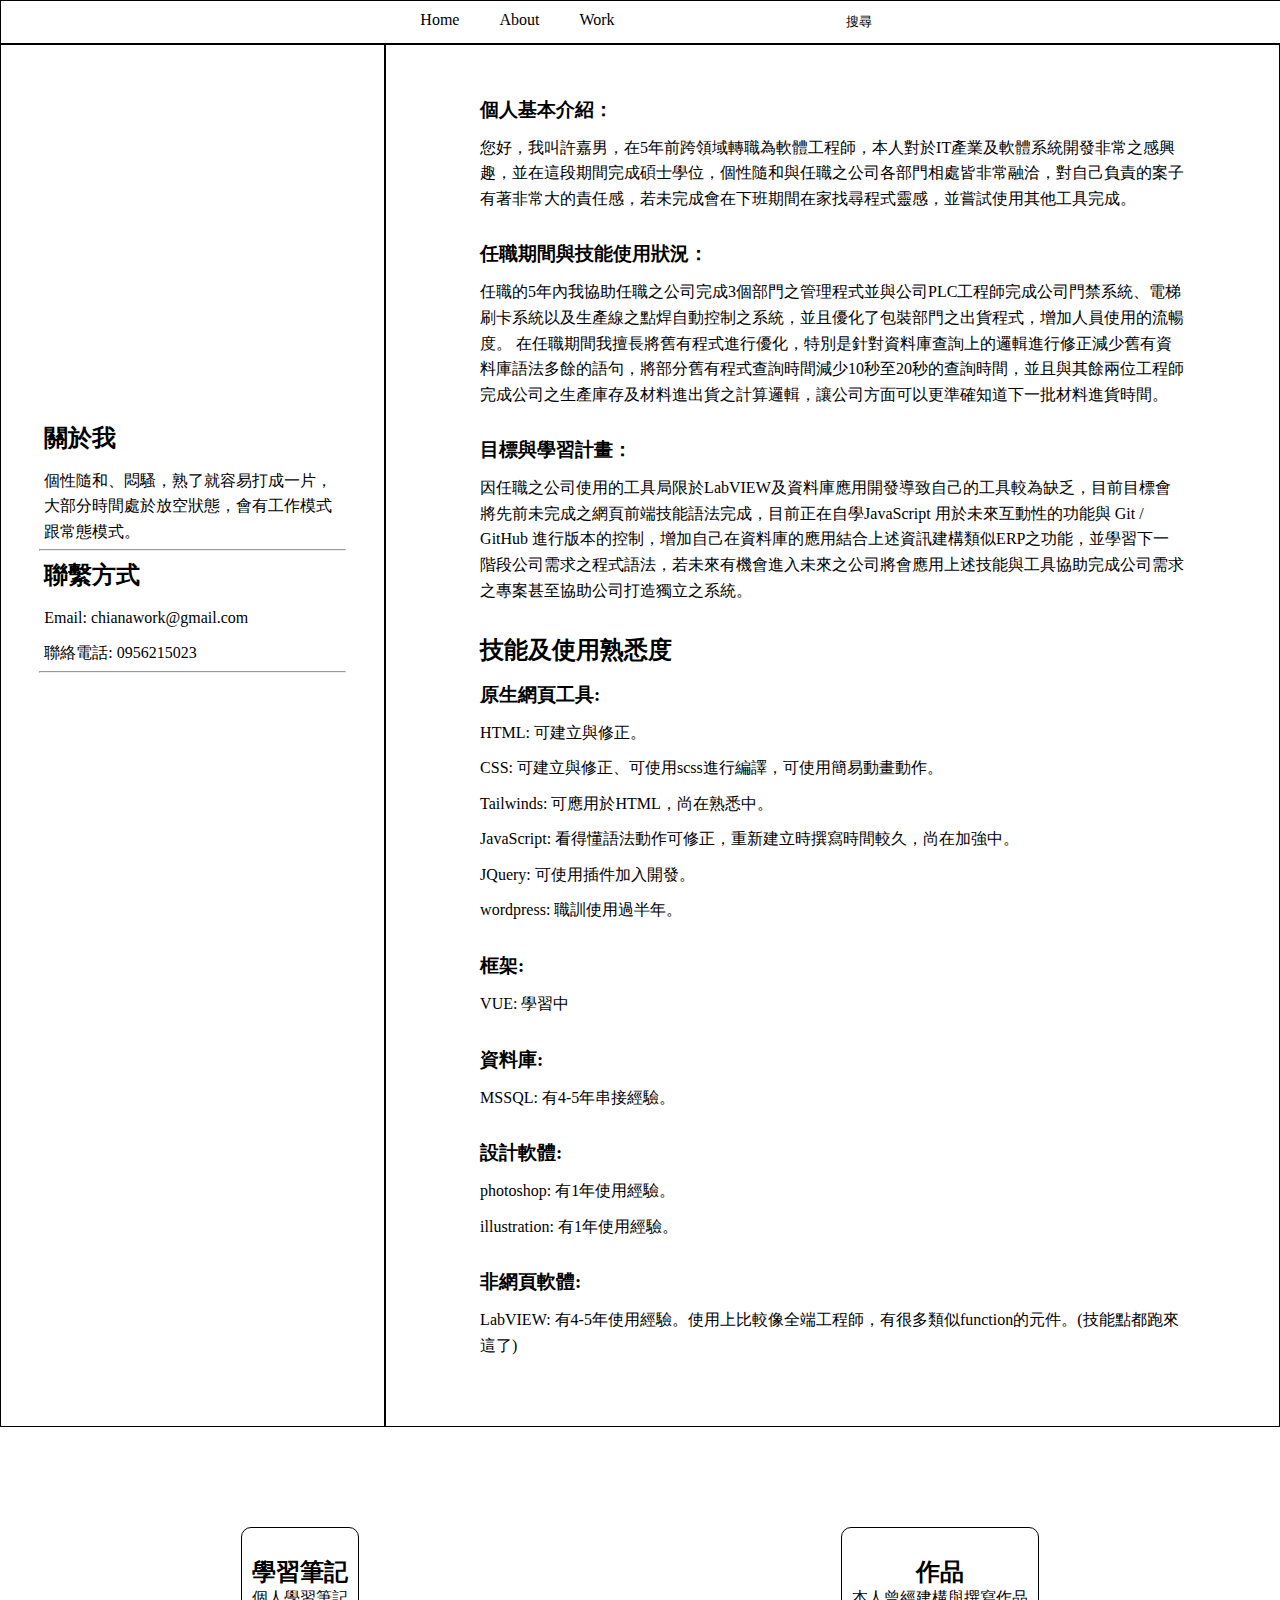
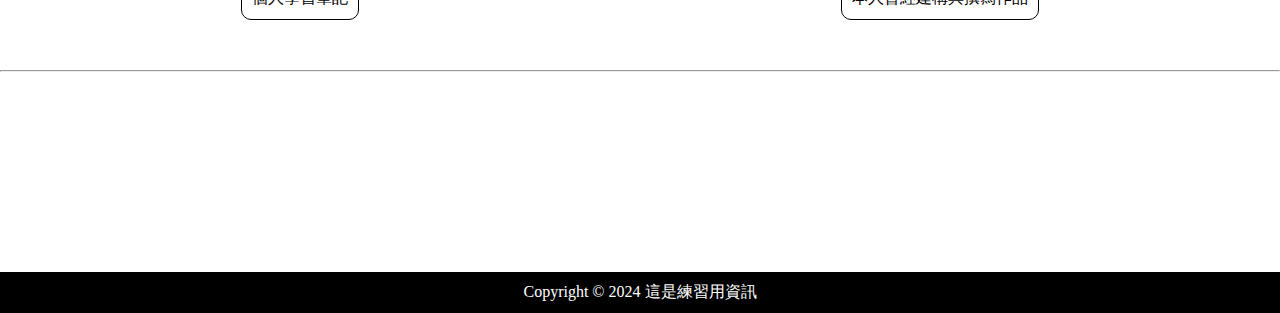
==== index.html @ d89ff800 "Add files via upload" ====
<!DOCTYPE html>
<html lang="en">
<head>
    <meta charset="UTF-8">
    <meta name="viewport" content="width=device-width, initial-scale=1.0">
    <title>myself</title>
    <link rel="stylesheet" href="/CSS/nav.css">
    <link rel="stylesheet" href="/CSS/style.css">
    <link rel="stylesheet" href="/CSS/footer.css">
</head>
<body>
    <div class="main-header">
    <nav>
        <ul>
            <li><a href="index.html">Home</a></li>
            <li><a href="index.html">About</a></li>
            <li><a href="work.html">Work</a></li>
        </ul>
    </nav>
    <from class="header-search">
        <input type="search" name="" id="">
        <button>搜尋</button>
      </from>
    </div>
    <!-- about -->
    <div class="main-about">
        <div class="container-about">
            <div class="about-img">
                <div class="img"></div>
            </div>
            <div class="about-text">
            <h2>關於我</h2>
            <p>個性隨和、悶騷，熟了就容易打成一片，大部分時間處於放空狀態，會有工作模式跟常態模式。</p>
            <hr>
            <h2>聯繫方式</h2>
            <p>Email: chianawork@gmail.com</p>
            <p>聯絡電話: 0956215023</p>
           
            <hr>
            </div>
        </div>
        <div class="skill-about">
            <div class="about-text">
                <!--  -->
                    <h3>個人基本介紹：</h3>
                    <p>您好，我叫許嘉男，在5年前跨領域轉職為軟體工程師，本人對於IT產業及軟體系統開發非常之感興趣，並在這段期間完成碩士學位，個性隨和與任職之公司各部門相處皆非常融洽，對自己負責的案子有著非常大的責任感，若未完成會在下班期間在家找尋程式靈感，並嘗試使用其他工具完成。
                    </p>    
                    <br>
                    <h3>任職期間與技能使用狀況：</h3>
                        
                    <p>任職的5年內我協助任職之公司完成3個部門之管理程式並與公司PLC工程師完成公司門禁系統、電梯刷卡系統以及生產線之點焊自動控制之系統，並且優化了包裝部門之出貨程式，增加人員使用的流暢度。
                        在任職期間我擅長將舊有程式進行優化，特別是針對資料庫查詢上的邏輯進行修正減少舊有資料庫語法多餘的語句，將部分舊有程式查詢時間減少10秒至20秒的查詢時間，並且與其餘兩位工程師完成公司之生產庫存及材料進出貨之計算邏輯，讓公司方面可以更準確知道下一批材料進貨時間。
                    </p>
                    <br>        
                    <h3>目標與學習計畫：</h3>
                    <p>
                    因任職之公司使用的工具局限於LabVIEW及資料庫應用開發導致自己的工具較為缺乏，目前目標會將先前未完成之網頁前端技能語法完成，目前正在自學JavaScript 用於未來互動性的功能與 Git / GitHub 進行版本的控制，增加自己在資料庫的應用結合上述資訊建構類似ERP之功能，並學習下一階段公司需求之程式語法，若未來有機會進入未來之公司將會應用上述技能與工具協助完成公司需求之專案甚至協助公司打造獨立之系統。
                    </p>
                    <!--  -->
                    <br>
                    <h2>技能及使用熟悉度</h2>
                    <h3>原生網頁工具:</h3>
                    <ul>
                        <li>HTML: 可建立與修正。</li>
                        <li>CSS: 可建立與修正、可使用scss進行編譯，可使用簡易動畫動作。</li>
                        <li>Tailwinds: 可應用於HTML，尚在熟悉中。</li>
                        <li>JavaScript: 看得懂語法動作可修正，重新建立時撰寫時間較久，尚在加強中。</li>
                        <li>JQuery: 可使用插件加入開發。</li>
                        <li>wordpress: 職訓使用過半年。</li>
                    </ul>
                    <br>
                    <h3>框架:</h3>
                    <ul>
                    <li>VUE: 學習中</li>
                    </ul>
                    <br>
                    <h3>資料庫:</h3>
                    <ul>
                    <li>MSSQL: 有4-5年串接經驗。</li>
                    </ul>
                    <br>
                    <h3>設計軟體:</h3>
                    <ul>
                    <li>photoshop: 有1年使用經驗。</li>
                    <li>illustration: 有1年使用經驗。</li>
                    </ul>
                    <br>
                    <h3>非網頁軟體:</h3>
                    <ul>
                    <li>LabVIEW: 有4-5年使用經驗。使用上比較像全端工程師，有很多類似function的元件。(技能點都跑來這了)</li>
                    </ul>
                    <br>
                </div>
            </div>
        </div>
    </div>


    <div class="main-work">
        
        <div class="work-wrap">
            <div class="work-item1" onclick="location.href='index.html';">
                <div class="work-img">
                    <img src="https://picsum.photos/400/400?random=13" alt="">
                </div>
                <div class="work-text">
                    <h2>學習筆記</h2>
                    <p>個人學習筆記</p>
                </div>
            </div>
            <div class="work-item2" onclick="location.href='work.html';">
                <div class="work-img">
                    <img src="https://picsum.photos/400/400?random=11" alt="">
                </div>
                <div class="work-text">
                    <h2>作品</h2>
                    <p>本人曾經建構與撰寫作品</p>
                </div>
            </div>
            
        </div>
        
    </div>

    <hr>
    <!-- footer -->
    <div class="main-footer">
        <!-- <div class="container-footer">
          <div class="footer-item">
            <h3>這是頁尾小標題1</h4>
            <nav>
              <a href="#">小標內容1</a>
            </nav>
          </div>
        </div> -->
        <div class="conpyright">
           Copyright &copy; 2024
            這是練習用資訊
        </div>
      </div>
</body>
</html>
---- CSS/nav.css ----
@charset "UTF-8";
* {
  padding: 0;
  margin: 0;
  list-style: none;
}

body {
  font-family: 微軟正黑體;
  overflow: auto;
  min-width: 1200px;
}

.main-header {
  width: 100%;
  border: solid 1px #000;
  display: flex;
  vertical-align: middle;
  justify-content: center;
  padding: 0px;
  margin: 0px;
}
.main-header ul {
  display: flex;
  margin: 0px;
  padding: 10px;
}
.main-header nav a {
  padding: 11px 20px;
  margin: 0px;
  text-decoration: none;
  color: #000;
}
.main-header nav a:hover {
  background: #000;
  color: #fff;
  transition: 0.5s;
}

.header-search {
  padding: 0px;
  margin: 0px;
}
.header-search input {
  padding: 0px;
  margin: 0px;
  border: none;
}
.header-search input:focus {
  outline: none;
}
.header-search button {
  padding: 12px 20px;
  margin: 0px;
  border: none;
  background-color: #fff;
}
.header-search button:hover {
  background: #000;
  color: #fff;
  transition: 0.5s;
}/*# sourceMappingURL=nav.css.map */
---- CSS/style.css ----
.main-about {
  background-color: rgb(255, 255, 255);
  height: auto;
  padding: 0 0 50px 0;
  display: flex;
}
.main-about .container-about, .main-about .skill-about {
  margin: 10px;
}
.main-about .container-about {
  border: solid 1px black;
  background-color: #ffffff;
  width: 30%;
  margin: 0 auto;
}
.main-about .container-about .about-img {
  padding: 50px 0px 0px 0px;
}
.main-about .container-about .about-img .img {
  border-radius: 10%;
  margin: 0 auto;
  width: 300px;
  height: 300px;
  background-size: cover;
  background-image: url(https://picsum.photos/400/400?random=10);
}
.main-about .skill-about {
  width: 70%;
  margin: 0 auto;
  border: solid 1px black;
}
.main-about .about-text {
  padding: 5% 10%;
  font-weight: 500;
}
.main-about .about-text h2, .main-about .about-text h3, .main-about .about-text p, .main-about .about-text li {
  padding: 5px;
  line-height: 1.6;
}

.main-work {
  height: auto;
  width: 100%;
}
.main-work .work-wrap {
  display: flex;
  padding: 50px 0 50px 0;
}
.main-work .work-wrap .work-item1, .main-work .work-wrap .work-item2 {
  border: solid 1px #000;
  margin: 0 auto;
  border-radius: 10px;
  text-align: center;
}
.main-work .work-wrap .work-item1 img, .main-work .work-wrap .work-item2 img {
  border-radius: 10px 10px 0 0;
}
.main-work .work-wrap .work-item1 .work-text, .main-work .work-wrap .work-item2 .work-text {
  padding: 10px;
}
.main-work .work-wrap .work-item1:hover, .main-work .work-wrap .work-item2:hover {
  background-color: #000;
  color: #fff;
  transition: 0.5s;
  cursor: pointer;
  border: solid 0.5px #fff;
  box-shadow: 0 10px 30px rgba(88, 88, 88, 0.5);
}
.main-work .work-wrap .work-item1:hover h4, .main-work .work-wrap .work-item1:hover p, .main-work .work-wrap .work-item2:hover h4, .main-work .work-wrap .work-item2:hover p {
  font-weight: bold;
}/*# sourceMappingURL=style.css.map */
---- CSS/footer.css ----
.main-footer {
  width: 100%;
  padding: 50px 0 0;
  background-color: rgb(255, 255, 255);
}
.main-footer .container-footer {
  display: flex;
  margin: auto;
}
.main-footer .container-footer .footer-item {
  width: 0;
  margin: 0 20px;
  flex-grow: 1;
}
.main-footer .container-footer .footer-item h4 {
  font-size: 24px;
  color: #fff;
  border-bottom: 1px dotted #fff;
  margin-bottom: 0.5em;
  padding-bottom: 0.5em;
}
.main-footer .container-footer .footer-item nav {
  display: flex;
  flex-direction: column;
}

.conpyright {
  width: 100%;
  text-align: center;
  margin: 150px 0 0;
  padding: 10px 0;
  background-color: #000000;
  color: #ffffff;
}/*# sourceMappingURL=footer.css.map */
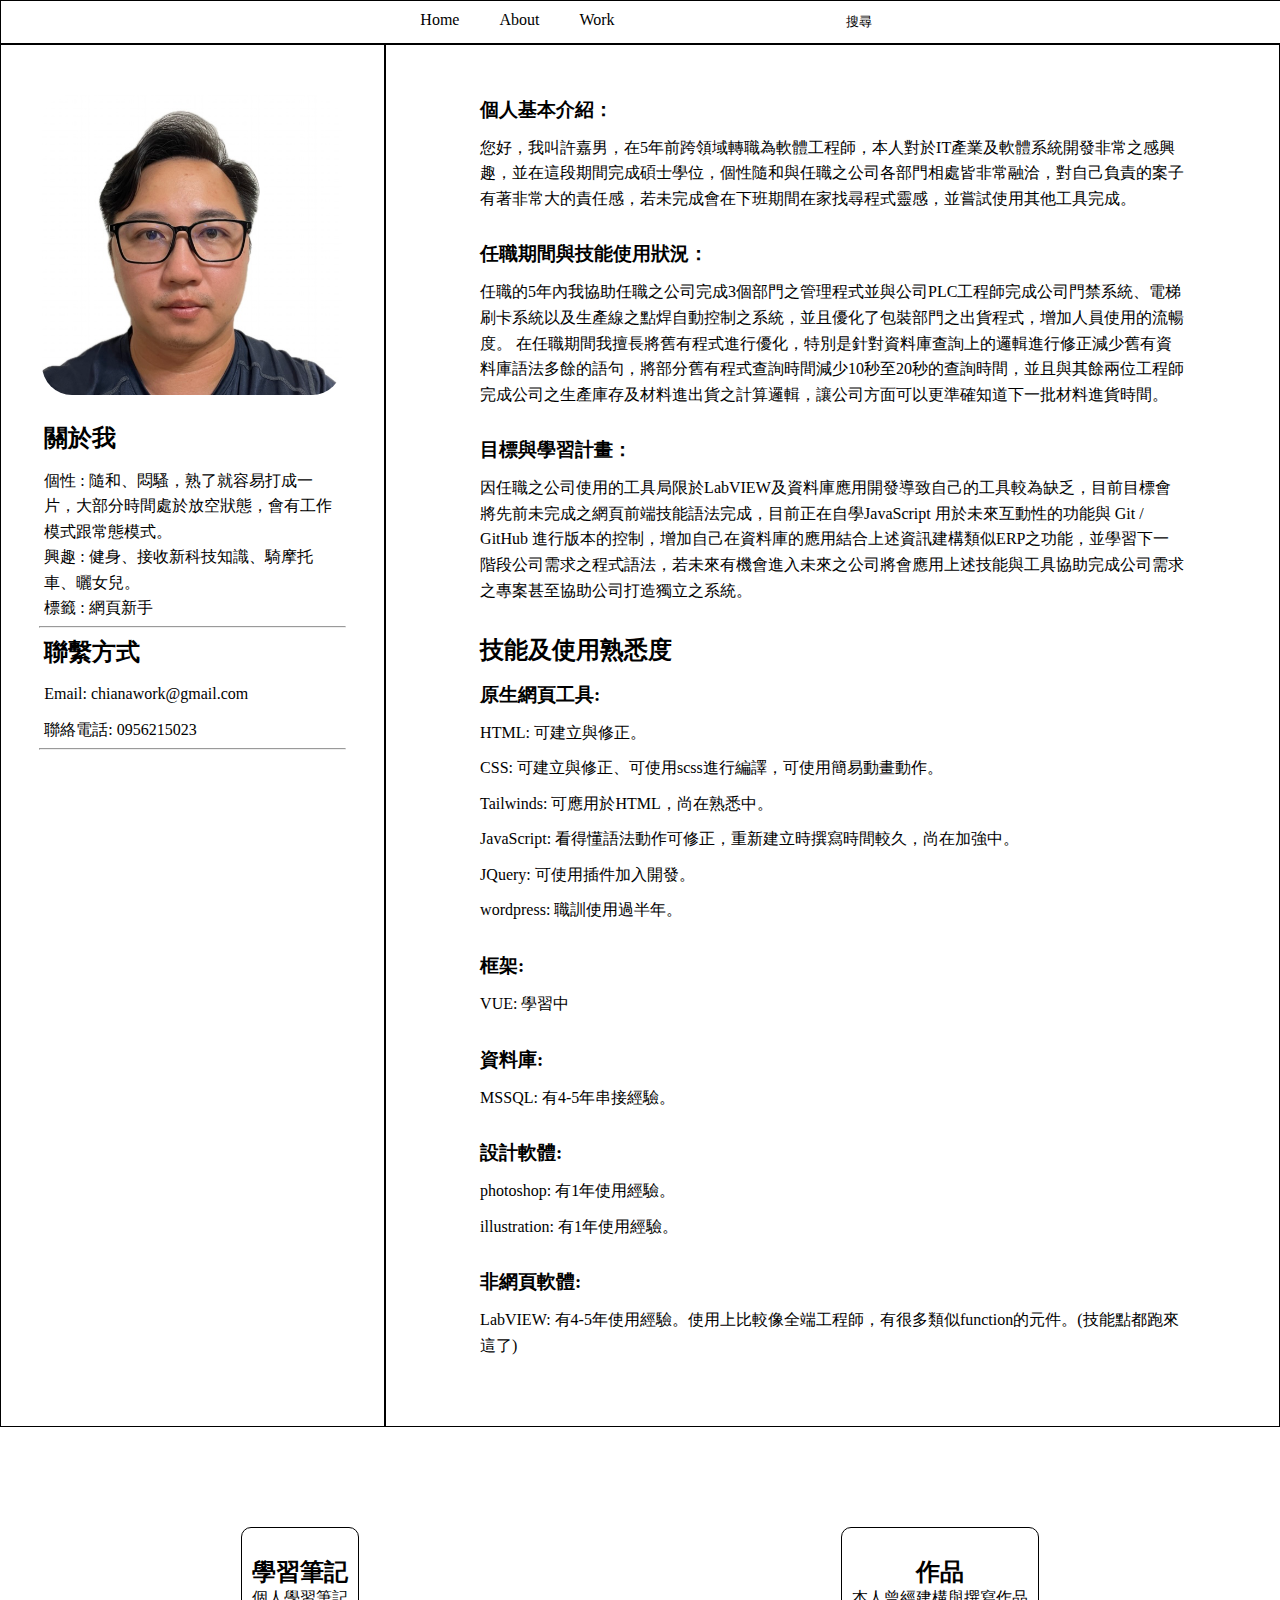
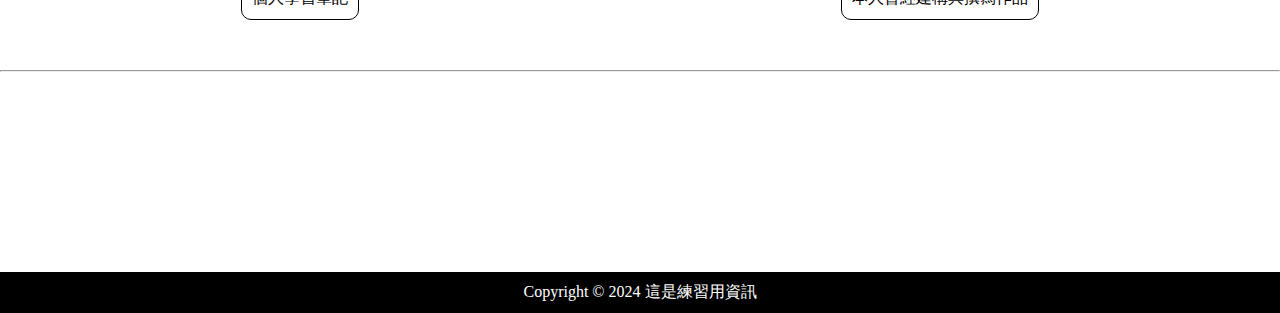
==== commit c2077654: "Add files via upload" ====
--- a/index.html
+++ b/index.html
@@ -4,9 +4,9 @@
     <meta charset="UTF-8">
     <meta name="viewport" content="width=device-width, initial-scale=1.0">
     <title>myself</title>
-    <link rel="stylesheet" href="/CSS/nav.css">
-    <link rel="stylesheet" href="/CSS/style.css">
-    <link rel="stylesheet" href="/CSS/footer.css">
+    <link rel="stylesheet" href="CSS/nav.css">
+    <link rel="stylesheet" href="CSS/style.css">
+    <link rel="stylesheet" href="CSS/footer.css">
 </head>
 <body>
     <div class="main-header">
@@ -30,7 +30,12 @@
             </div>
             <div class="about-text">
             <h2>關於我</h2>
-            <p>個性隨和、悶騷，熟了就容易打成一片，大部分時間處於放空狀態，會有工作模式跟常態模式。</p>
+            <p>個性 : 隨和、悶騷，熟了就容易打成一片，大部分時間處於放空狀態，會有工作模式跟常態模式。
+                <br>
+                興趣 : 健身、接收新科技知識、騎摩托車、曬女兒。
+                <br>
+                標籤 : 網頁新手
+            </p>
             <hr>
             <h2>聯繫方式</h2>
             <p>Email: chianawork@gmail.com</p>
--- a/CSS/style.css
+++ b/CSS/style.css
@@ -22,7 +22,7 @@
   width: 300px;
   height: 300px;
   background-size: cover;
-  background-image: url(https://picsum.photos/400/400?random=10);
+  background-image: url("../img/pg.jpg");
 }
 .main-about .skill-about {
   width: 70%;
